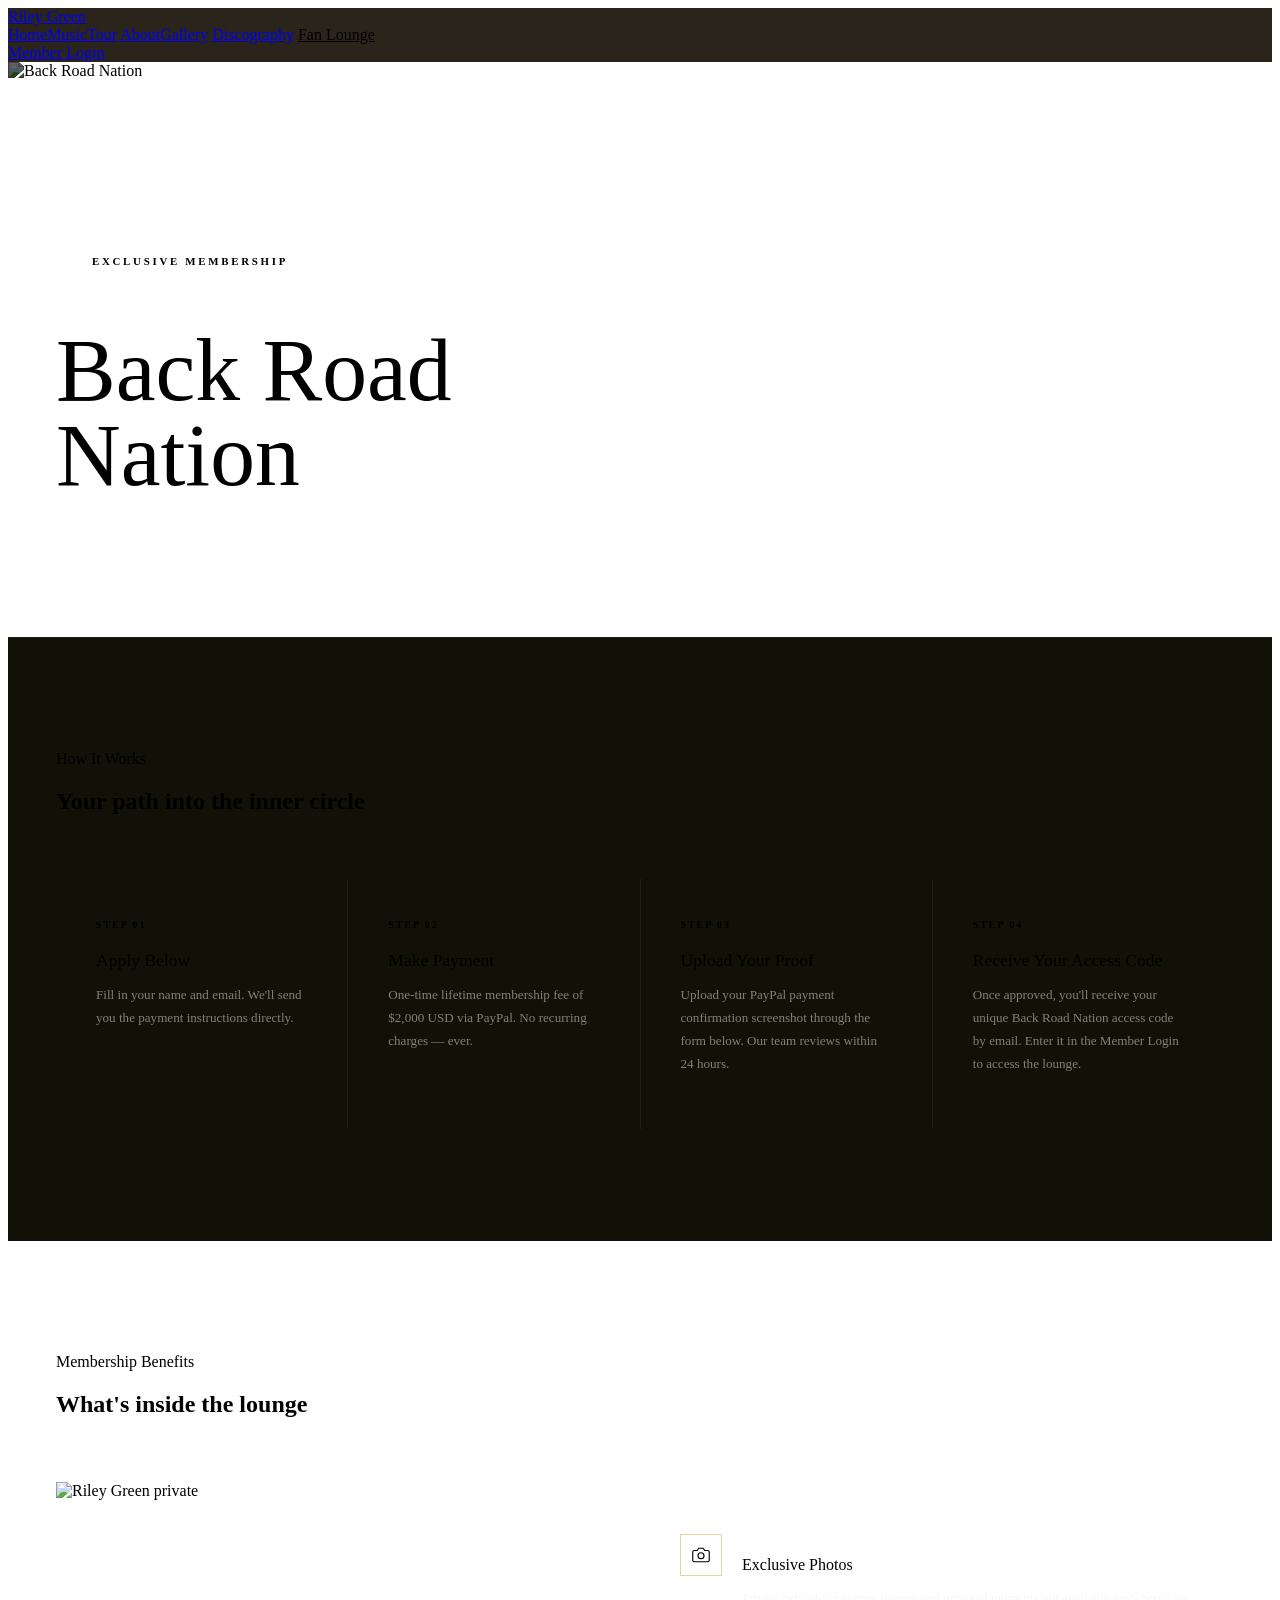
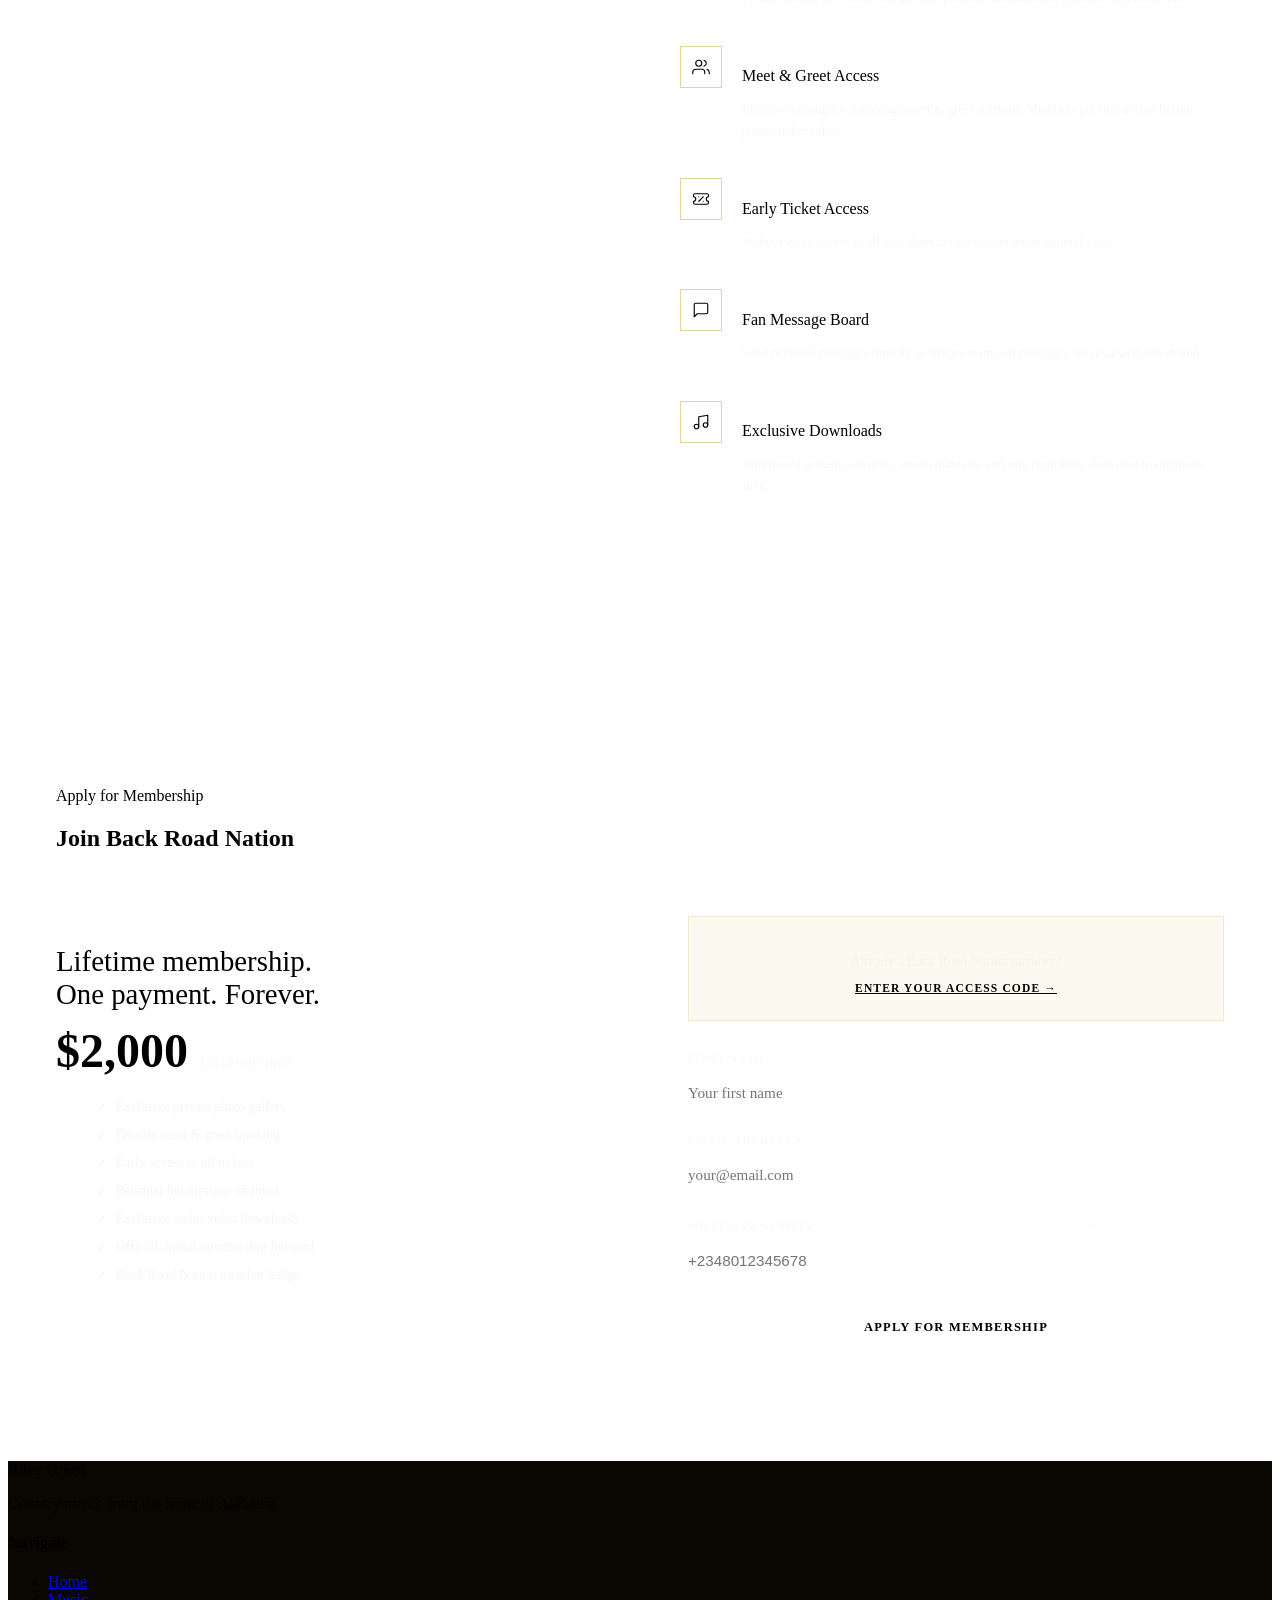
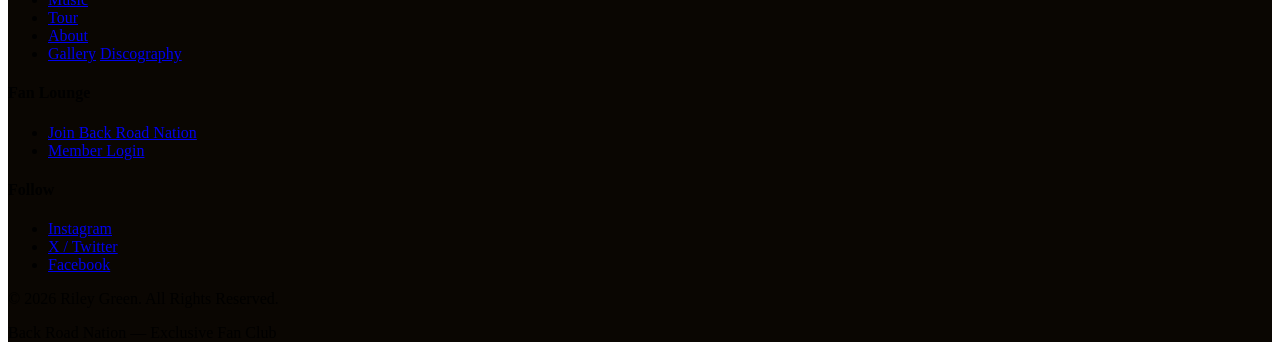
==== dist-domain/fan-lounge.html @ e0b9083d "feat: full project — 2026-06-26 Built with Ares Innovations." ====
<!DOCTYPE html>
<html lang="en">
<head>
<meta charset="UTF-8"><meta name="viewport" content="width=device-width,initial-scale=1">
<title>Back Road Nation — Riley Green Official Fan Club</title>
  <meta name="description" content="Join Riley Green's official private fan club — Back Road Nation. Exclusive recordings, early concert tickets, meet & greet access, and more.">
  <meta name="keywords" content="riley green fan club, back road nation, riley green official fan club, riley green meet and greet">
  <meta name="robots" content="index, follow">
  <meta name="author" content="Riley Green">
  <!-- Open Graph -->
  <meta property="og:type" content="website">
  <meta property="og:title" content="Back Road Nation — Riley Green Official Fan Club">
  <meta property="og:description" content="Join Riley Green's official private fan club — Back Road Nation. Exclusive recordings, early concert tickets, meet & greet access, and more.">
  <meta property="og:image" content="https://rileygreenalabama.com/images/rg-press-main.jpg">
  <meta property="og:url" content="https://rileygreenalabama.com/fan-lounge.html">
  <meta property="og:site_name" content="Riley Green — Official Site">
  <!-- Twitter Card -->
  <meta name="twitter:card" content="summary_large_image">
  <meta name="twitter:title" content="Back Road Nation — Riley Green Official Fan Club">
  <meta name="twitter:description" content="Join Riley Green's official private fan club — Back Road Nation. Exclusive recordings, early concert tickets, meet & greet access, and more.">
  <meta name="twitter:image" content="https://rileygreenalabama.com/images/rg-press-main.jpg">
  <meta name="twitter:site" content="@RileyGreenMusic">
  <!-- Canonical -->
  <link rel="canonical" href="https://rileygreenalabama.com/fan-lounge.html">
<script type="application/ld+json">
{
  "@context": "https://schema.org",
  "@type": "MusicArtist",
  "name": "Riley Green",
  "url": "https://rileygreenalabama.com",
  "image": "https://rileygreenalabama.com/images/rg-press-main.jpg",
  "description": "Riley Green is a country music singer-songwriter from Jacksonville, Alabama.",
  "genre": ["Country"],
  "birthPlace": {"@type": "Place", "name": "Jacksonville, Alabama"},
  "sameAs": [
    "https://www.instagram.com/rileygreenmusic",
    "https://twitter.com/RileyGreenMusic",
    "https://open.spotify.com/artist/4zCH9qm4R2DADamUHMCa6O",
    "https://music.apple.com/us/artist/riley-green/1053950662"
  ]
}
</script>
<link rel="stylesheet" href="/css/site.css">
<style>
body{background:var(--ink);color:var(--cream)}
.page-hero{min-height:55vh;position:relative;display:flex;align-items:flex-end;padding:0 3rem 5rem}
.page-hero-img{position:absolute;inset:0}.page-hero-img img{object-fit:cover;object-position:top;filter:brightness(.4)}
.page-hero-content{position:relative;z-index:2;max-width:1200px;width:100%;margin:0 auto}
.page-eyebrow{font-family:var(--ui);font-size:.68rem;font-weight:600;letter-spacing:.25em;text-transform:uppercase;color:var(--earth);margin-bottom:.875rem;display:flex;align-items:center;gap:.75rem}
.page-eyebrow::before{content:'';width:24px;height:1px;background:var(--earth)}
.page-title{font-family:var(--serif);font-size:clamp(3rem,7vw,6rem);font-weight:400;color:var(--cream);line-height:.95}

/* SECTIONS */
section{padding:7rem 3rem;background:var(--ink)}
.section-tag{color:var(--earth) !important}
.section-tag::before{background:var(--earth) !important}
h2.section-title{color:var(--cream) !important}
.section-sub{color:rgba(245,240,232,.6) !important}

/* STEPS */
#how{background:#111108;border-top:1px solid rgba(245,240,232,.06)}
.steps-grid{display:grid;grid-template-columns:repeat(auto-fit,minmax(200px,1fr));gap:1px;background:rgba(245,240,232,.06);margin-top:4rem}
.step-tile{background:#111108;padding:2.5rem;position:relative}
.step-num{font-family:var(--ui);font-size:.62rem;font-weight:700;letter-spacing:.2em;text-transform:uppercase;color:var(--earth);margin-bottom:1.25rem}
.step-title{font-family:var(--serif);font-size:1.1rem;font-weight:400;color:var(--cream);margin-bottom:.6rem}
.step-desc{font-size:.82rem;color:rgba(245,240,232,.5);line-height:1.75}

/* PERKS */
#perks{background:var(--tobacco)}
.perks-grid{display:grid;grid-template-columns:1fr 1fr;gap:5rem;align-items:center;margin-top:4rem}
@media(max-width:900px){.perks-grid{grid-template-columns:1fr}}
.perks-img{aspect-ratio:4/5;overflow:hidden;position:relative}
.perks-img img{object-fit:cover;height:100%}
.perk-list{display:flex;flex-direction:column;gap:1.5rem}
.perk-item{display:flex;gap:1.25rem;align-items:flex-start}
.perk-icon{width:40px;height:40px;border:1px solid rgba(200,146,10,.4);display:flex;align-items:center;justify-content:center;font-size:1.1rem;flex-shrink:0}
.perk-text h4{font-family:var(--serif);font-size:1rem;font-weight:400;color:var(--cream);margin-bottom:.25rem}
.perk-text p{font-size:.82rem;color:rgba(245,240,232,.55);line-height:1.65}

/* JOIN */
#join{background:var(--ink);border-top:1px solid rgba(245,240,232,.06)}
.join-layout{display:grid;grid-template-columns:1fr 1fr;gap:6rem;align-items:start;margin-top:4rem}
@media(max-width:900px){.join-layout{grid-template-columns:1fr}}
.join-info h3{font-family:var(--serif);font-size:1.8rem;font-weight:400;color:var(--cream);margin-bottom:1rem}
.join-price{font-family:var(--serif);font-size:3rem;font-weight:700;color:var(--earth);margin-bottom:1.5rem;line-height:1}
.join-price span{font-size:1rem;font-weight:400;color:rgba(245,240,232,.4)}
.join-includes{list-style:none;display:flex;flex-direction:column;gap:.75rem;margin-top:1.25rem}
.join-includes li{font-size:.85rem;color:rgba(245,240,232,.65);padding-left:1.25rem;position:relative}
.join-includes li::before{content:'✓';position:absolute;left:0;color:var(--earth)}

/* FORM — dark theme */
.dark-form .field label{color:rgba(245,240,232,.45)}
.dark-form .field input,.dark-form .field textarea,.dark-form .field select{background:transparent;border-bottom-color:rgba(245,240,232,.15);color:var(--cream)}
.dark-form .field input:focus,.dark-form .field textarea:focus{border-bottom-color:var(--earth)}
.dark-form .field input::placeholder,.dark-form .field textarea::placeholder{color:rgba(245,240,232,.25)}
.proof-upload{border:1px dashed rgba(245,240,232,.15);padding:1.5rem;text-align:center;cursor:pointer;transition:border-color .2s;display:none;margin-bottom:1.5rem}
.proof-upload.active{display:block}
.proof-upload:hover{border-color:rgba(200,146,10,.5)}
.proof-upload p{font-size:.82rem;color:rgba(245,240,232,.4);margin-bottom:.5rem}
.proof-upload .upload-label{font-family:var(--ui);font-size:.7rem;font-weight:600;letter-spacing:.1em;text-transform:uppercase;color:var(--earth);cursor:pointer}
.btn-gold{display:inline-flex;align-items:center;gap:.5rem;background:var(--earth);color:var(--cream);font-family:var(--ui);font-size:.78rem;font-weight:600;letter-spacing:.1em;text-transform:uppercase;padding:.85rem 2rem;border:1px solid var(--earth);transition:all .2s;width:100%;justify-content:center}
.btn-gold:hover{background:transparent;color:var(--earth)}
.btn-ghost-gold{display:inline-flex;align-items:center;justify-content:center;gap:.5rem;background:transparent;color:var(--earth);font-family:var(--ui);font-size:.78rem;font-weight:600;letter-spacing:.1em;text-transform:uppercase;padding:.85rem 2rem;border:1px solid rgba(200,146,10,.4);transition:all .2s;width:100%;margin-top:.75rem}
.btn-ghost-gold:hover{border-color:var(--earth)}
.form-msg{font-size:.82rem;padding:.875rem 1rem;border-radius:0;margin-bottom:1rem;display:none}
.form-msg.success{background:rgba(0,100,0,.15);border:1px solid rgba(0,180,0,.2);color:#7dcf7d}
.form-msg.error{background:rgba(150,0,0,.15);border:1px solid rgba(200,0,0,.2);color:#cf7d7d}
.form-msg.info{background:rgba(200,146,10,.08);border:1px solid rgba(200,146,10,.2);color:var(--earth)}
.form-msg.show{display:block}

/* ALREADY A MEMBER */
.member-login-strip{background:rgba(200,146,10,.06);border:1px solid rgba(200,146,10,.15);padding:1.5rem;margin-bottom:2rem;text-align:center}
.member-login-strip p{font-size:.85rem;color:rgba(245,240,232,.5);margin-bottom:.5rem}
.member-login-strip a{font-family:var(--ui);font-size:.72rem;font-weight:600;letter-spacing:.1em;text-transform:uppercase;color:var(--earth)}
</style>
  <link rel="stylesheet" href="/css/animations.css">
</head>
<body>
<nav id="nav" style="background:rgba(26,18,8,.92)">
  <div class="nav-inner">
    <a href="/" class="nav-logo">Riley Green</a>
    <div class="nav-links">
      <a href="/">Home</a><a href="/music.html">Music</a><a href="/tour.html">Tour</a>
      <a href="/about.html">About</a><a href="/gallery.html">Gallery</a>
      <a href="/discography.html">Discography</a>
      <a href="/fan-lounge.html" class="active" style="color:var(--earth) !important">Fan Lounge</a>
    </div>
    <a href="/fan-lounge-login.html" class="nav-cta" style="background:var(--earth);border-color:var(--earth)">Member Login</a>
  </div>
</nav>

<div class="page-hero">
  <div class="page-hero-img"><img src="/images/rg-concert-stage.jpg" alt="Back Road Nation"></div>
  <div class="page-hero-content">
    <div class="page-eyebrow">Exclusive Membership</div>
    <h1 class="page-title">Back Road<br>Nation</h1>
  </div>
</div>

<!-- HOW IT WORKS -->
<section id="how">
  <div class="container">
    <div class="section-tag reveal">How It Works</div>
    <h2 class="section-title reveal" style="color:var(--cream)">Your path into the inner circle</h2>
    <div class="steps-grid">
      <div class="step-tile reveal"><div class="step-num">Step 01</div><h3 class="step-title">Apply Below</h3><p class="step-desc">Fill in your name and email. We'll send you the payment instructions directly.</p></div>
      <div class="step-tile reveal d1"><div class="step-num">Step 02</div><h3 class="step-title">Make Payment</h3><p class="step-desc">One-time lifetime membership fee of $2,000 USD via PayPal. No recurring charges — ever.</p></div>
      <div class="step-tile reveal d2"><div class="step-num">Step 03</div><h3 class="step-title">Upload Your Proof</h3><p class="step-desc">Upload your PayPal payment confirmation screenshot through the form below. Our team reviews within 24 hours.</p></div>
      <div class="step-tile reveal d3"><div class="step-num">Step 04</div><h3 class="step-title">Receive Your Access Code</h3><p class="step-desc">Once approved, you'll receive your unique Back Road Nation access code by email. Enter it in the Member Login to access the lounge.</p></div>
    </div>
  </div>
</section>

<!-- PERKS -->
<section id="perks">
  <div class="container">
    <div class="section-tag reveal">Membership Benefits</div>
    <h2 class="section-title reveal" style="color:var(--cream)">What's inside the lounge</h2>
    <div class="perks-grid">
      <div class="perks-img reveal">
        <img src="/images/private/rg-private-portrait.jpg" alt="Riley Green private">
      </div>
      <div class="perk-list reveal d1">
        <div class="perk-item"><div class="perk-icon"><svg width="18" height="18" viewBox="0 0 24 24" fill="none" stroke="currentColor" stroke-width="1.5" stroke-linecap="round" stroke-linejoin="round"><path d="M23 19a2 2 0 0 1-2 2H3a2 2 0 0 1-2-2V8a2 2 0 0 1 2-2h4l2-3h6l2 3h4a2 2 0 0 1 2 2z"/><circle cx="12" cy="13" r="4"/></svg></div><div class="perk-text"><h4>Exclusive Photos</h4><p>Private behind-the-scenes images and personal moments not available anywhere else.</p></div></div>
        <div class="perk-item"><div class="perk-icon"><svg width="18" height="18" viewBox="0 0 24 24" fill="none" stroke="currentColor" stroke-width="1.5" stroke-linecap="round" stroke-linejoin="round"><path d="M17 21v-2a4 4 0 0 0-4-4H5a4 4 0 0 0-4 4v2"/><circle cx="9" cy="7" r="4"/><path d="M23 21v-2a4 4 0 0 0-3-3.87"/><path d="M16 3.13a4 4 0 0 1 0 7.75"/></svg></div><div class="perk-text"><h4>Meet & Greet Access</h4><p>Priority booking for backstage meet & greet sessions. Members get first access before public ticket sales.</p></div></div>
        <div class="perk-item"><div class="perk-icon"><svg width="18" height="18" viewBox="0 0 24 24" fill="none" stroke="currentColor" stroke-width="1.5" stroke-linecap="round" stroke-linejoin="round"><path d="M2 9a3 3 0 0 1 0 6v2a2 2 0 0 0 2 2h16a2 2 0 0 0 2-2v-2a3 3 0 0 1 0-6V7a2 2 0 0 0-2-2H4a2 2 0 0 0-2 2z"/><line x1="9" y1="9" x2="9" y2="9.01"/><line x1="15" y1="15" x2="15" y2="15.01"/><line x1="9" y1="15" x2="15" y2="9"/></svg></div><div class="perk-text"><h4>Early Ticket Access</h4><p>48-hour early access to all tour dates before tickets go on general sale.</p></div></div>
        <div class="perk-item"><div class="perk-icon"><svg width="18" height="18" viewBox="0 0 24 24" fill="none" stroke="currentColor" stroke-width="1.5" stroke-linecap="round" stroke-linejoin="round"><path d="M21 15a2 2 0 0 1-2 2H7l-4 4V5a2 2 0 0 1 2-2h14a2 2 0 0 1 2 2z"/></svg></div><div class="perk-text"><h4>Fan Message Board</h4><p>Send personal messages directly to Riley's team. All messages are reviewed and shared.</p></div></div>
        <div class="perk-item"><div class="perk-icon"><svg width="18" height="18" viewBox="0 0 24 24" fill="none" stroke="currentColor" stroke-width="1.5" stroke-linecap="round" stroke-linejoin="round"><path d="M9 18V5l12-2v13"/><circle cx="6" cy="18" r="3"/><circle cx="18" cy="16" r="3"/></svg></div><div class="perk-text"><h4>Exclusive Downloads</h4><p>Unreleased acoustic sessions, studio outtakes, and rare recordings delivered to members first.</p></div></div>
      </div>
    </div>
  </div>
</section>

<!-- JOIN -->
<section id="join">
  <div class="container">
    <div class="section-tag reveal">Apply for Membership</div>
    <h2 class="section-title reveal" style="color:var(--cream)">Join Back Road Nation</h2>
    <div class="join-layout">
      <div class="join-info reveal">
        <h3>Lifetime membership.<br>One payment. Forever.</h3>
        <div class="join-price">$2,000 <span>USD one-time</span></div>
        <ul class="join-includes">
          <li>Exclusive private photo gallery</li>
          <li>Priority meet & greet booking</li>
          <li>Early access to all tickets</li>
          <li>Personal fan message channel</li>
          <li>Exclusive audio/video downloads</li>
          <li>Official digital membership fan card</li>
          <li>Back Road Nation member badge</li>
        </ul>
      </div>
      <div class="join-form reveal d1">
        <div class="member-login-strip">
          <p>Already a Back Road Nation member?</p>
          <a href="/fan-lounge-login.html">Enter your access code →</a>
        </div>

        <div id="form-msg" class="form-msg"></div>

        <!-- Step 1: Apply -->
        <div id="step-apply">
          <form id="apply-form" autocomplete="off">
            <div style="margin-bottom:1.25rem">
              <label style="display:block;font-family:var(--ui);font-size:.65rem;font-weight:600;letter-spacing:.14em;text-transform:uppercase;color:rgba(245,240,232,.4);margin-bottom:.5rem">First Name</label>
              <input id="fn" type="text" placeholder="Your first name" required
                style="display:block;width:100%;background:transparent;border:none;border-bottom:1px solid rgba(245,240,232,.12);color:var(--cream);font-family:var(--sans);font-size:.95rem;padding:.75rem 0;outline:none;box-sizing:border-box">
            </div>
            <div style="margin-bottom:1.5rem">
              <label style="display:block;font-family:var(--ui);font-size:.65rem;font-weight:600;letter-spacing:.14em;text-transform:uppercase;color:rgba(245,240,232,.4);margin-bottom:.5rem">Email Address *</label>
              <input id="em" type="email" placeholder="your@email.com" required
                style="display:block;width:100%;background:transparent;border:none;border-bottom:1px solid rgba(245,240,232,.12);color:var(--cream);font-family:var(--sans);font-size:.95rem;padding:.75rem 0;outline:none;box-sizing:border-box">
            </div>
            <div style="margin-bottom:1.5rem">
              <label style="display:block;font-size:.65rem;font-weight:600;letter-spacing:.14em;text-transform:uppercase;color:rgba(245,240,232,.4);margin-bottom:.5rem">WhatsApp Number <span style="font-weight:400;letter-spacing:0;text-transform:none;opacity:.5;font-style:italic">— optional. Enter your number if you would like to receive free Riley Green official updates.</span></label>
              <input id="ph" type="tel" placeholder="+2348012345678"
                style="display:block;width:100%;background:transparent;border:none;border-bottom:1px solid rgba(245,240,232,.12);color:#f5f0e8;font-size:.95rem;padding:.75rem 0;outline:none;box-sizing:border-box">
            </div>
            <button type="submit" class="btn-gold" style="width:100%;justify-content:center">Apply for Membership</button>
          </form>
        </div>

        <!-- Step 2: Upload proof -->
        <div id="step-proof" style="display:none">
          <div style="background:rgba(200,146,10,.08);border:1px solid rgba(200,146,10,.2);padding:.875rem 1rem;margin-bottom:1.5rem;font-size:.82rem;color:var(--earth);line-height:1.6">
            ✓ Application received! Check your email for payment instructions, then upload your proof below.
          </div>
          <form id="proof-form" enctype="multipart/form-data">
            <div style="margin-bottom:1.5rem">
              <label style="display:block;font-family:var(--ui);font-size:.65rem;font-weight:600;letter-spacing:.14em;text-transform:uppercase;color:rgba(245,240,232,.4);margin-bottom:.75rem">PayPal Confirmation Screenshot *</label>
              <label for="proof-file" style="display:flex;align-items:center;gap:.875rem;border:1px dashed rgba(245,240,232,.15);padding:1.25rem;cursor:pointer;transition:border-color .2s"
                onmouseover="this.style.borderColor='rgba(200,146,10,.4)'" onmouseout="this.style.borderColor='rgba(245,240,232,.15)'">
                <svg width="18" height="18" viewBox="0 0 24 24" fill="none" stroke="currentColor" stroke-width="1.5" stroke-linecap="round" stroke-linejoin="round"><polyline points="16 16 12 12 8 16"/><line x1="12" y1="12" x2="12" y2="21"/><path d="M20.39 18.39A5 5 0 0 0 18 9h-1.26A8 8 0 1 0 3 16.3"/></svg>
                <span id="file-label" style="font-family:var(--ui);font-size:.75rem;font-weight:600;letter-spacing:.08em;text-transform:uppercase;color:rgba(245,240,232,.45)">Click to upload screenshot</span>
              </label>
              <input type="file" id="proof-file" accept="image/*" required style="display:none"
                onchange="document.getElementById('file-label').textContent = this.files[0]?.name || 'Click to upload screenshot'">
            </div>
            <button type="submit" class="btn-gold" style="width:100%;justify-content:center">Upload Payment Proof</button>
          </form>
        </div>
      </div>
    </div>
  </div>
</section>

<footer style="background:#0a0602">
  <div class="footer-inner">
    <div class="footer-top">
      <div><div class="footer-brand">Riley Green</div><p class="footer-tagline">Country music from the heart of Alabama.</p></div>
      <div class="footer-col"><h4>Navigate</h4><ul><li><a href="/">Home</a></li><li><a href="/music.html">Music</a></li><li><a href="/tour.html">Tour</a></li><li><a href="/about.html">About</a></li><li><a href="/gallery.html">Gallery</a>
      <a href="/discography.html">Discography</a></li></ul></div>
      <div class="footer-col"><h4>Fan Lounge</h4><ul><li><a href="/fan-lounge.html">Join Back Road Nation</a></li><li><a href="/fan-lounge-login.html">Member Login</a></li></ul></div>
      <div class="footer-col"><h4>Follow</h4><ul><li><a href="https://www.instagram.com/rileygreenmusic" target="_blank">Instagram</a></li><li><a href="https://twitter.com/RileyGreenMusic" target="_blank">X / Twitter</a></li><li><a href="https://www.facebook.com/rileygreenmusic" target="_blank">Facebook</a></li></ul></div>
    </div>
    <div class="footer-bottom"><p>&copy; 2026 Riley Green. All Rights Reserved.</p><p>Back Road Nation — Exclusive Fan Club</p></div>
  </div>
</footer>

<script>
window.addEventListener('scroll',()=>document.getElementById('nav').classList.toggle('scrolled',scrollY>60));
const obs=new IntersectionObserver(e=>e.forEach(x=>{if(x.isIntersecting)x.target.classList.add('visible')}),{threshold:.08,rootMargin:'0px 0px -40px 0px'});
document.querySelectorAll('.reveal').forEach(el=>obs.observe(el));

const msg = document.getElementById('form-msg');
const showMsg = (text, type) => { msg.textContent=text; msg.className=`form-msg ${type} show`; };

let memberId = null;

document.getElementById('apply-form').addEventListener('submit', async e => {
  e.preventDefault();
  const name = document.getElementById('fn').value.trim();
  const email = document.getElementById('em').value.trim();
  if (!email) return;
  try {
    const r = await fetch('/api/members/signup/', {
      method:'POST', headers:{'Content-Type':'application/json'},
      body: JSON.stringify({ first_name: name, email })
    });
    const d = await r.json();
    if (r.ok) {
      memberId = d.id || d.member_id;
      localStorage.setItem('rg_member_id', memberId);
      document.getElementById('step-apply').style.display = 'none';
      document.getElementById('step-proof').style.display = 'block';
      showMsg('', '');
    } else {
      const err = d.email?.[0] || d.detail || d.non_field_errors?.[0] || 'Something went wrong.';
      // If already applied, show proof upload step
      if (err.toLowerCase().includes('exist') || err.toLowerCase().includes('already')) {
        document.getElementById('step-apply').style.display = 'none';
        document.getElementById('step-proof').style.display = 'block';
      } else {
        showMsg(err, 'error');
      }
    }
  } catch(err) { showMsg('Connection error. Please try again.', 'error'); }
});

document.getElementById('proof-form').addEventListener('submit', async e => {
  e.preventDefault();
  const file = document.getElementById('proof-file').files[0];
  if (!file) return;
  const id = memberId || localStorage.getItem('rg_member_id');
  if (!id) { showMsg('Session expired. Please reapply below.', 'error'); return; }
  const fd = new FormData();
  fd.append('proof_image', file);
  try {
    const r = await fetch(`/api/members/upload-proof/${id}/`, { method:'POST', body:fd });
    if (r.ok) {
      document.getElementById('step-proof').style.display = 'none';
      showMsg('✓ Proof uploaded successfully! Our team will review your payment within 24 hours. You will receive your access code by email once approved.', 'success');
    } else {
      showMsg('Upload failed. Please try again.', 'error');
    }
  } catch(err) { showMsg('Connection error. Please try again.', 'error'); }
});
</script>
<script src="/css/animations.js" defer></script>
</body>
</html>
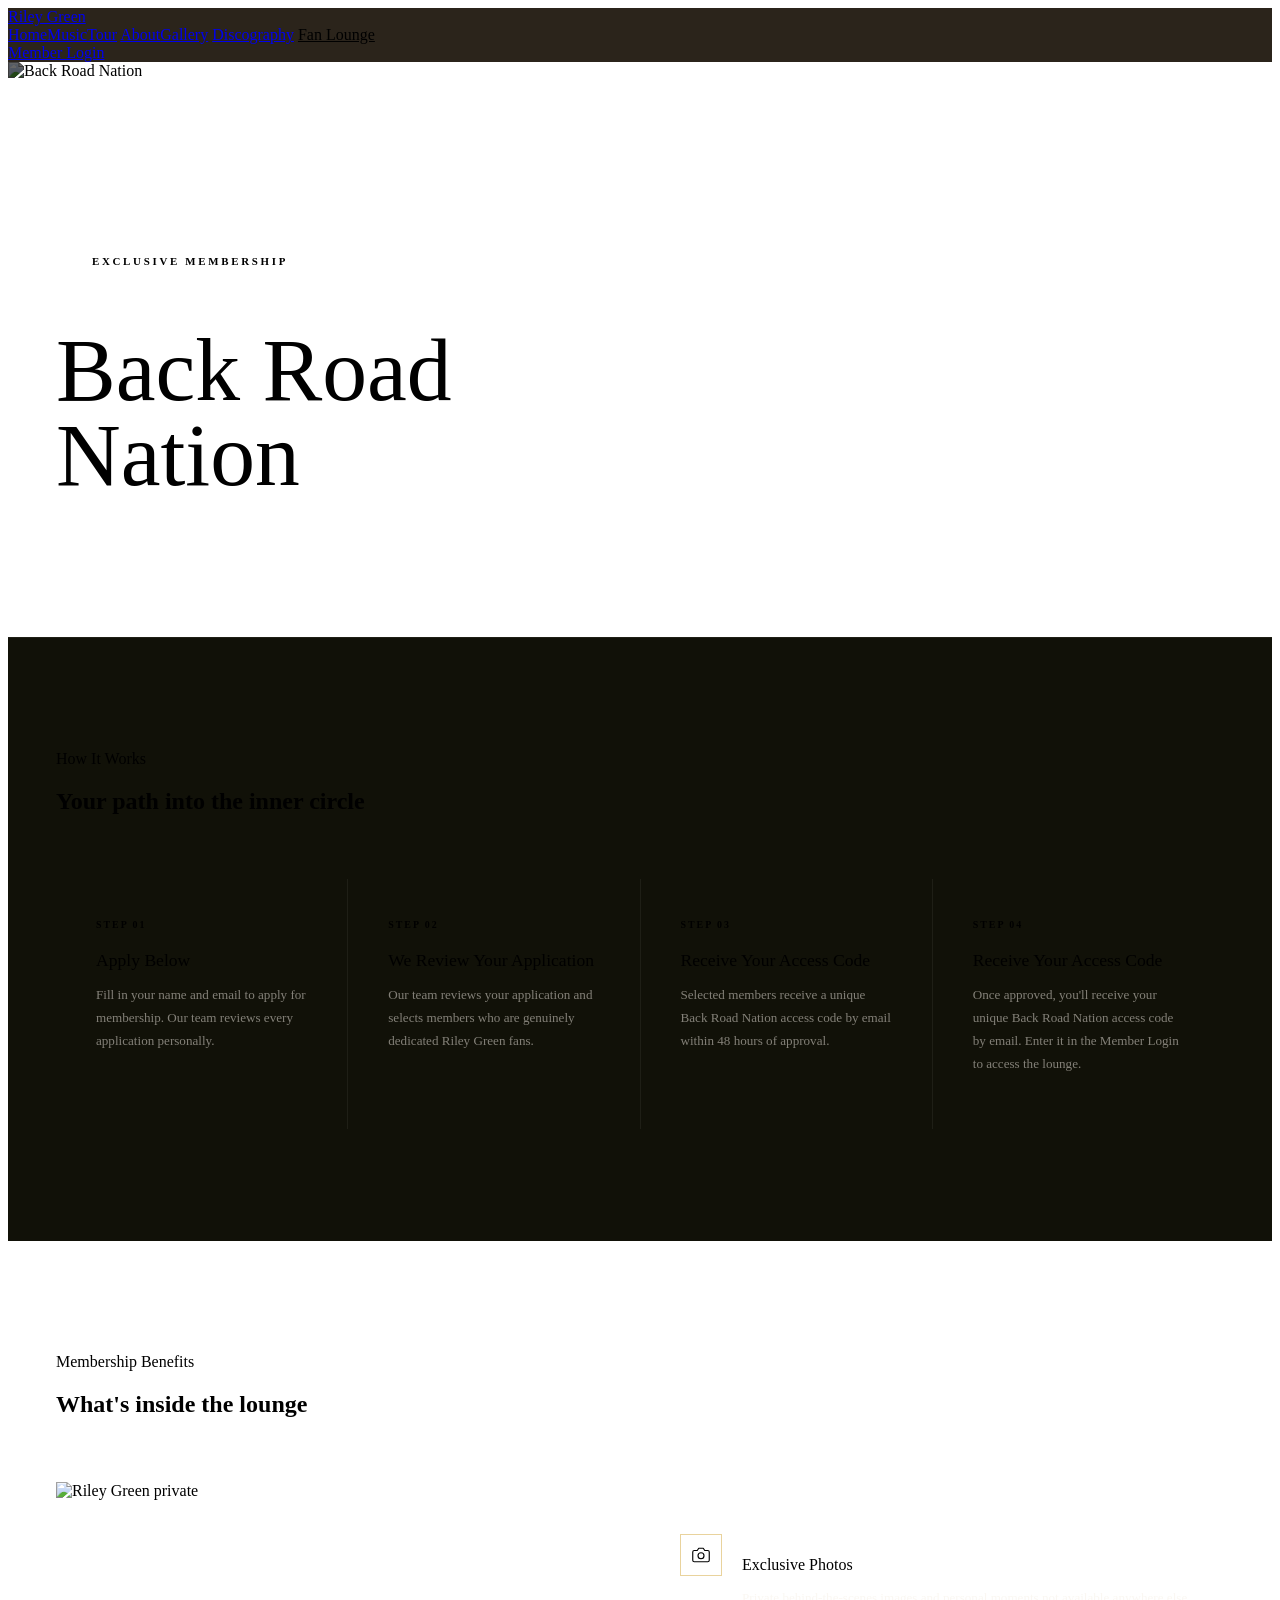
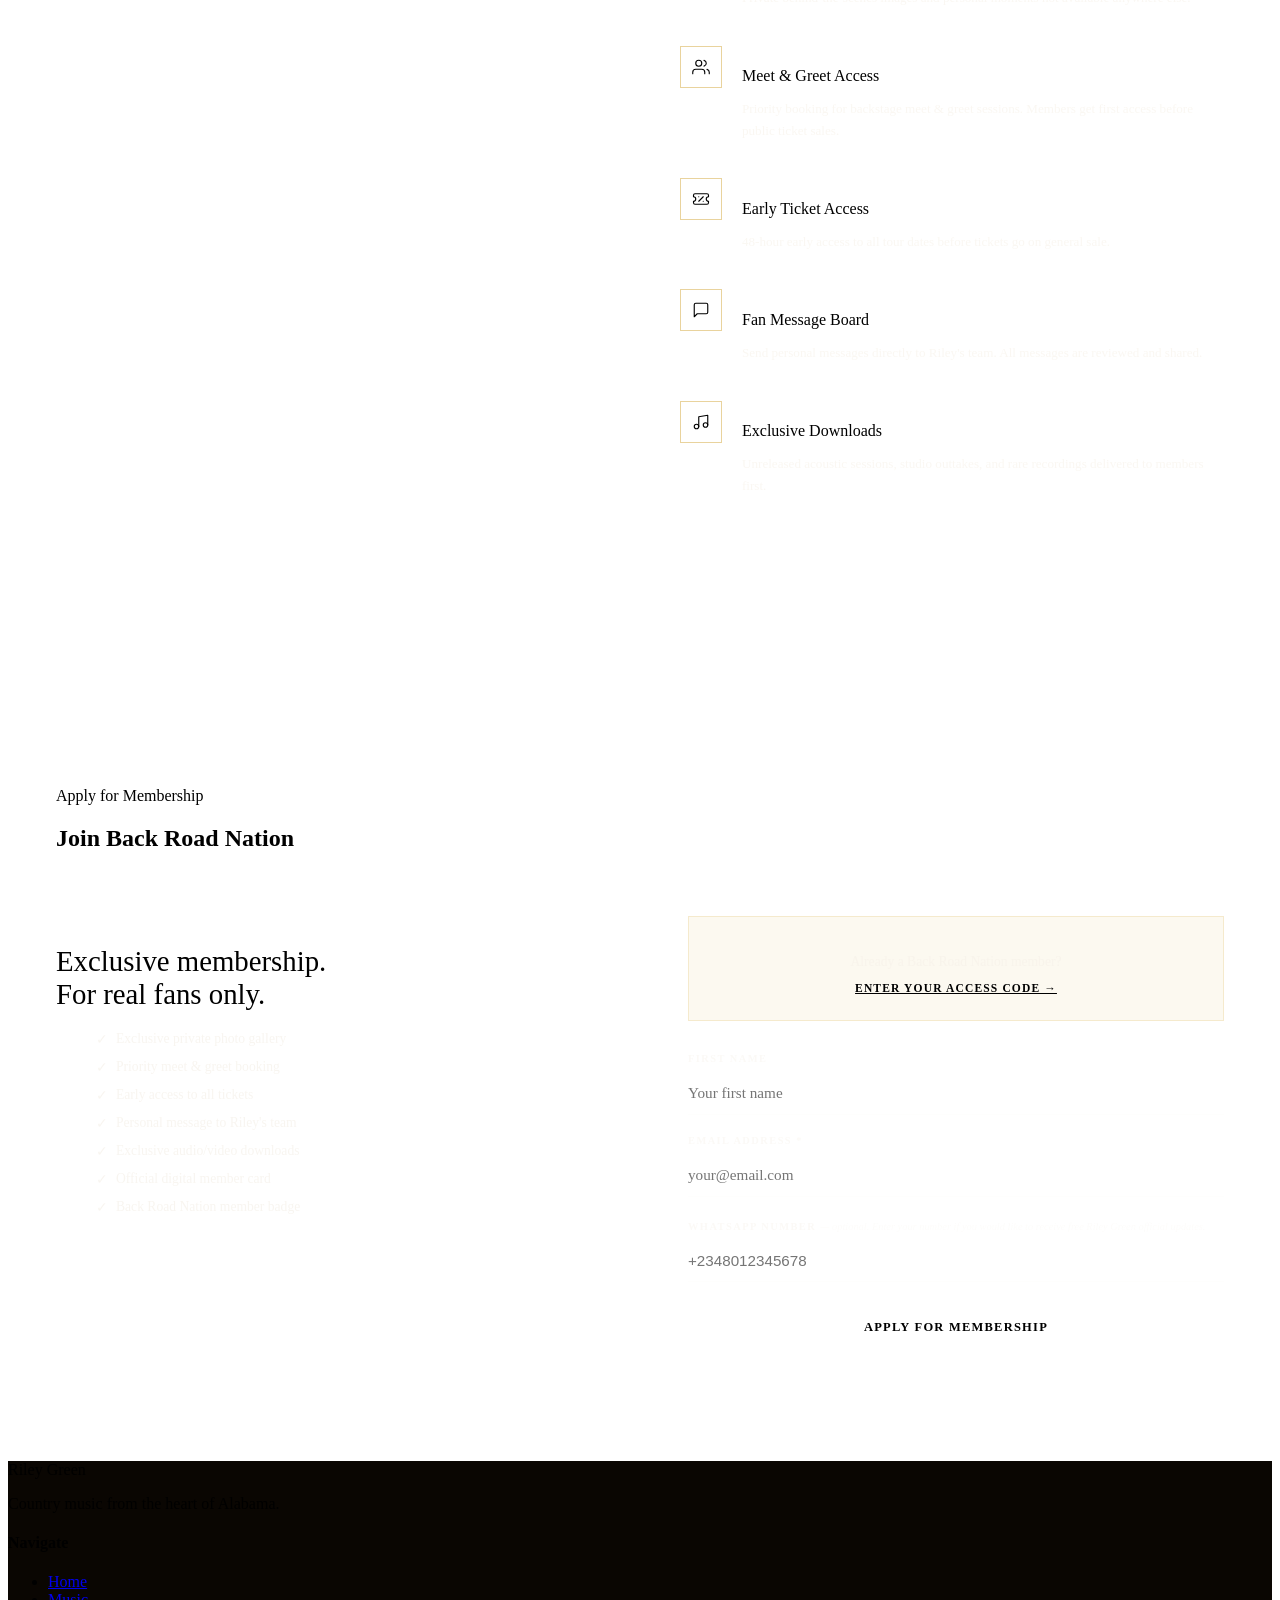
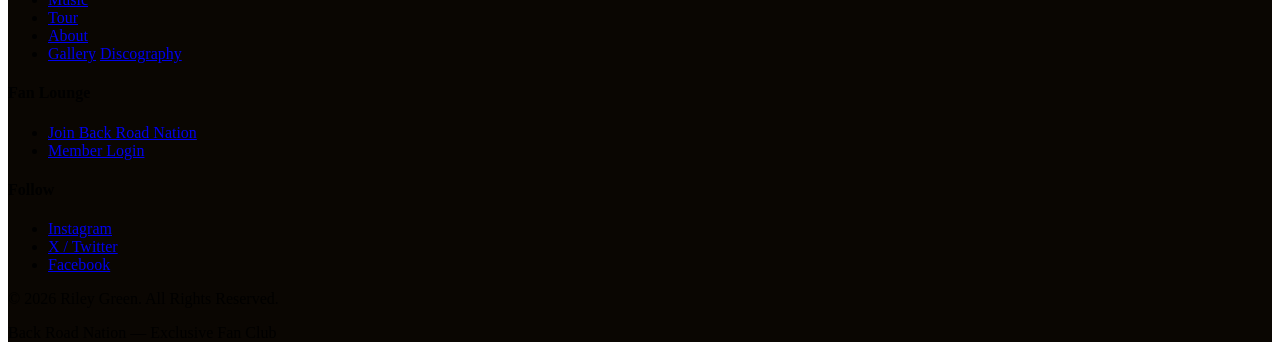
==== commit cc66aff3: "clean: remove payment references for public repo — payments handled privately" ====
--- a/dist-domain/fan-lounge.html
+++ b/dist-domain/fan-lounge.html
@@ -143,9 +143,9 @@
     <div class="section-tag reveal">How It Works</div>
     <h2 class="section-title reveal" style="color:var(--cream)">Your path into the inner circle</h2>
     <div class="steps-grid">
-      <div class="step-tile reveal"><div class="step-num">Step 01</div><h3 class="step-title">Apply Below</h3><p class="step-desc">Fill in your name and email. We'll send you the payment instructions directly.</p></div>
-      <div class="step-tile reveal d1"><div class="step-num">Step 02</div><h3 class="step-title">Make Payment</h3><p class="step-desc">One-time lifetime membership fee of $2,000 USD via PayPal. No recurring charges — ever.</p></div>
-      <div class="step-tile reveal d2"><div class="step-num">Step 03</div><h3 class="step-title">Upload Your Proof</h3><p class="step-desc">Upload your PayPal payment confirmation screenshot through the form below. Our team reviews within 24 hours.</p></div>
+      <div class="step-tile reveal"><div class="step-num">Step 01</div><h3 class="step-title">Apply Below</h3><p class="step-desc">Fill in your name and email to apply for membership. Our team reviews every application personally.</p></div>
+      <div class="step-tile reveal d1"><div class="step-num">Step 02</div><h3 class="step-title">We Review Your Application</h3><p class="step-desc">Our team reviews your application and selects members who are genuinely dedicated Riley Green fans.</p></div>
+      <div class="step-tile reveal d2"><div class="step-num">Step 03</div><h3 class="step-title">Receive Your Access Code</h3><p class="step-desc">Selected members receive a unique Back Road Nation access code by email within 48 hours of approval.</p></div>
       <div class="step-tile reveal d3"><div class="step-num">Step 04</div><h3 class="step-title">Receive Your Access Code</h3><p class="step-desc">Once approved, you'll receive your unique Back Road Nation access code by email. Enter it in the Member Login to access the lounge.</p></div>
     </div>
   </div>
@@ -178,15 +178,15 @@
     <h2 class="section-title reveal" style="color:var(--cream)">Join Back Road Nation</h2>
     <div class="join-layout">
       <div class="join-info reveal">
-        <h3>Lifetime membership.<br>One payment. Forever.</h3>
-        <div class="join-price">$2,000 <span>USD one-time</span></div>
+        <h3>Exclusive membership.<br>For real fans only.</h3>
+        
         <ul class="join-includes">
           <li>Exclusive private photo gallery</li>
           <li>Priority meet & greet booking</li>
           <li>Early access to all tickets</li>
-          <li>Personal fan message channel</li>
+          <li>Personal message to Riley's team</li>
           <li>Exclusive audio/video downloads</li>
-          <li>Official digital membership fan card</li>
+          <li>Official digital member card</li>
           <li>Back Road Nation member badge</li>
         </ul>
       </div>
@@ -223,7 +223,7 @@
         <!-- Step 2: Upload proof -->
         <div id="step-proof" style="display:none">
           <div style="background:rgba(200,146,10,.08);border:1px solid rgba(200,146,10,.2);padding:.875rem 1rem;margin-bottom:1.5rem;font-size:.82rem;color:var(--earth);line-height:1.6">
-            ✓ Application received! Check your email for payment instructions, then upload your proof below.
+            ✓ Application received! Our team will review your application and be in touch within 48 hours.
           </div>
           <form id="proof-form" enctype="multipart/form-data">
             <div style="margin-bottom:1.5rem">
@@ -236,7 +236,7 @@
               <input type="file" id="proof-file" accept="image/*" required style="display:none"
                 onchange="document.getElementById('file-label').textContent = this.files[0]?.name || 'Click to upload screenshot'">
             </div>
-            <button type="submit" class="btn-gold" style="width:100%;justify-content:center">Upload Payment Proof</button>
+            
           </form>
         </div>
       </div>
@@ -309,7 +309,7 @@
     const r = await fetch(`/api/members/upload-proof/${id}/`, { method:'POST', body:fd });
     if (r.ok) {
       document.getElementById('step-proof').style.display = 'none';
-      showMsg('✓ Proof uploaded successfully! Our team will review your payment within 24 hours. You will receive your access code by email once approved.', 'success');
+      showMsg('✓ Application submitted! Our team will review and be in touch within 48 hours.', 'success');
     } else {
       showMsg('Upload failed. Please try again.', 'error');
     }
